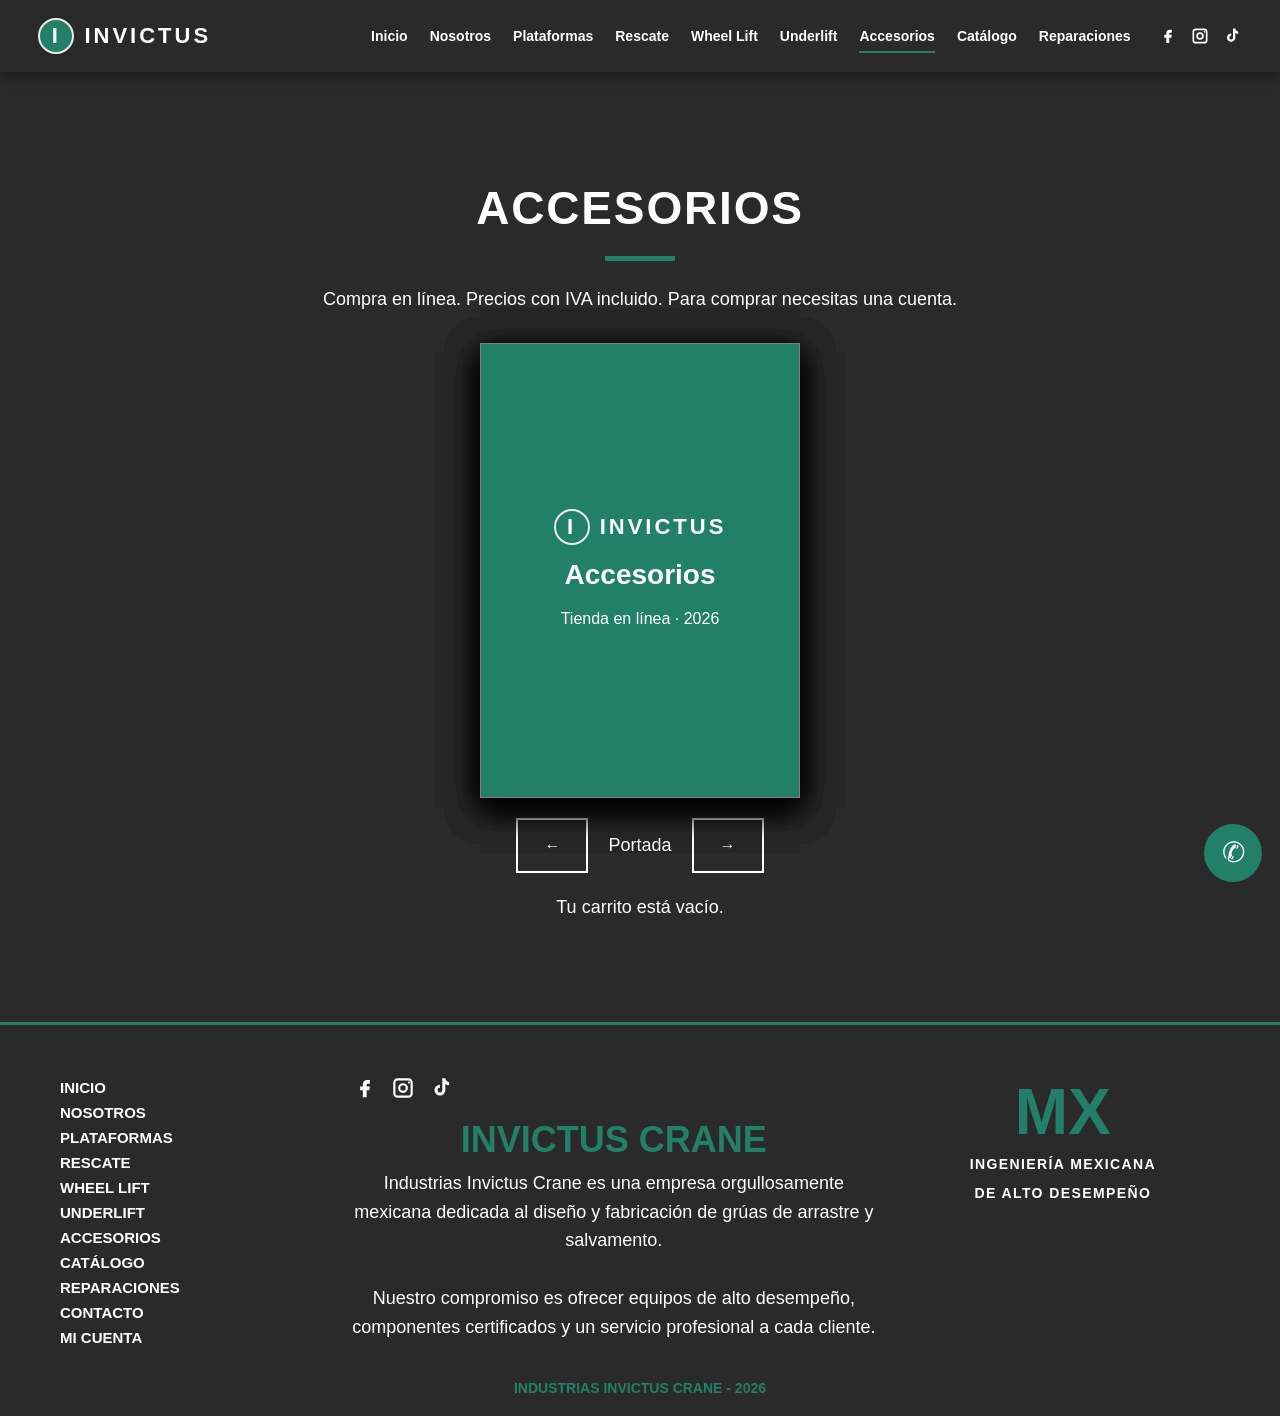
==== accesorios.html @ 2e61e9db "Add files via upload" ====
<!DOCTYPE html><html lang="es"><head><meta charset="utf-8"><meta name="viewport" content="width=device-width,initial-scale=1"><title>Accesorios | Industrias Invictus Crane</title><link rel="stylesheet" href="styles.css"></head><body>
<header><a class="logo" href="index.html"><i>I</i>INVICTUS</a><nav><a href="index.html">Inicio</a><a href="nosotros.html">Nosotros</a><a href="plataformas.html">Plataformas</a><a href="rescate.html">Rescate</a><a href="wheel-lift.html">Wheel Lift</a><a href="underlift.html">Underlift</a><a href="accesorios.html" class="on">Accesorios</a><a href="catalogo.html">Catálogo</a><a href="reparaciones.html">Reparaciones</a></nav><div class="soc"><a href="#" aria-label="Facebook"><svg class="ic" viewBox="0 0 24 24"><path d="M14 8h2.5V4.5H14C11.500 4.500 10 6 10 8.500v2H7.500V14H10v6.500h3.500V14H16l.5-3.500h-3V9c0-.600.400-1 1.500-1z"/></svg></a><a href="#" aria-label="Instagram"><svg class="ic" viewBox="0 0 24 24"><path fill-rule="evenodd" d="M7 3h10a4 4 0 0 1 4 4v10a4 4 0 0 1-4 4H7a4 4 0 0 1-4-4V7a4 4 0 0 1 4-4zm0 2a2 2 0 0 0-2 2v10a2 2 0 0 0 2 2h10a2 2 0 0 0 2-2V7a2 2 0 0 0-2-2zm5 2.500a4.500 4.500 0 1 1 0 9 4.500 4.500 0 0 1 0-9zm0 2a2.500 2.500 0 1 0 0 5 2.500 2.500 0 0 0 0-5zM17.500 6a1 1 0 1 1 0 2 1 1 0 0 1 0-2z"/></svg></a><a href="#" aria-label="TikTok"><svg class="ic" viewBox="0 0 24 24"><path d="M16 3c.300 2 1.600 3.400 3.500 3.600v2.800c-1.300 0-2.500-.4-3.500-1.100V14a5 5 0 1 1-5-5v2.800a2.200 2.200 0 1 0 2.200 2.200V3z"/></svg></a></div><button id="bg" aria-label="Menú">☰</button></header>
<main><section class="sec dk ce"><h2 class="t">Accesorios</h2><p>Compra en línea. Precios con IVA incluido. Para comprar necesitas una cuenta.</p><div class="bk" id="bk"></div><div class="ctl"><button class="btn" id="pv">←</button><span id="ct"></span><button class="btn" id="nx">→</button></div><div id="cart"></div></section></main>
<footer><div class="fg"><ul><li><a href="index.html">Inicio</a></li><li><a href="nosotros.html">Nosotros</a></li><li><a href="plataformas.html">Plataformas</a></li><li><a href="rescate.html">Rescate</a></li><li><a href="wheel-lift.html">Wheel Lift</a></li><li><a href="underlift.html">Underlift</a></li><li><a href="accesorios.html">Accesorios</a></li><li><a href="catalogo.html">Catálogo</a></li><li><a href="reparaciones.html">Reparaciones</a></li><li><a href="contacto.html">Contacto</a></li><li><a href="cuenta.html">Mi cuenta</a></li></ul><div class="fc ce"><div class="soc"><a href="#" aria-label="Facebook"><svg class="ic" viewBox="0 0 24 24"><path d="M14 8h2.5V4.5H14C11.500 4.500 10 6 10 8.500v2H7.500V14H10v6.500h3.500V14H16l.5-3.500h-3V9c0-.600.400-1 1.500-1z"/></svg></a><a href="#" aria-label="Instagram"><svg class="ic" viewBox="0 0 24 24"><path fill-rule="evenodd" d="M7 3h10a4 4 0 0 1 4 4v10a4 4 0 0 1-4 4H7a4 4 0 0 1-4-4V7a4 4 0 0 1 4-4zm0 2a2 2 0 0 0-2 2v10a2 2 0 0 0 2 2h10a2 2 0 0 0 2-2V7a2 2 0 0 0-2-2zm5 2.500a4.500 4.500 0 1 1 0 9 4.500 4.500 0 0 1 0-9zm0 2a2.500 2.500 0 1 0 0 5 2.500 2.500 0 0 0 0-5zM17.500 6a1 1 0 1 1 0 2 1 1 0 0 1 0-2z"/></svg></a><a href="#" aria-label="TikTok"><svg class="ic" viewBox="0 0 24 24"><path d="M16 3c.300 2 1.600 3.400 3.500 3.600v2.800c-1.300 0-2.500-.4-3.500-1.100V14a5 5 0 1 1-5-5v2.800a2.200 2.200 0 1 0 2.200 2.200V3z"/></svg></a></div><h3>INVICTUS CRANE</h3><p>Industrias Invictus Crane es una empresa orgullosamente mexicana dedicada al diseño y fabricación de grúas de arrastre y salvamento.</p><br><p>Nuestro compromiso es ofrecer equipos de alto desempeño, componentes certificados y un servicio profesional a cada cliente.</p></div><div class="fr"><big>MX</big><span>INGENIERÍA MEXICANA<br>DE ALTO DESEMPEÑO</span></div></div><p class="cp">INDUSTRIAS INVICTUS CRANE - 2026</p></footer>
<a class="wa" target="_blank" href="https://wa.me/520000000000" aria-label="WhatsApp">✆</a><script src="app.js"></script><script>book([cover('Accesorios','Tienda en línea · 2026')].concat(ACC.map(pacc),[cover('Industrias Invictus Crane','Ingeniería mexicana de alto desempeño',1)]),$('#bk'));cartUI()</script></body></html>
---- styles.css ----
:root{--g:#218066;--c:#2A2A2A;--m:#857F7F;--l:#EAEAEA;--w:#fff}
*{box-sizing:border-box;margin:0;padding:0}
html{scroll-behavior:smooth}
body{font:18px/1.6 Calibri,Carlito,sans-serif;color:var(--c);background:var(--w);padding-top:72px;overflow-x:hidden}
h1,h2,h3,h4,.btn,nav a,label,.eb{font-family:Arial,Helvetica,sans-serif}
a{color:inherit;text-decoration:none}button{font:inherit;cursor:pointer}[hidden]{display:none!important}
header{position:fixed;inset:0 0 auto 0;height:72px;z-index:60;background:var(--c);color:var(--w);display:flex;align-items:center;gap:16px;padding:0 clamp(14px,3vw,40px);box-shadow:0 2px 14px #0007;transition:height .3s}
header.s{height:58px}
.logo{display:flex;align-items:center;gap:10px;font:900 22px Arial;letter-spacing:3px}
.logo i{width:36px;height:36px;border-radius:50%;background:var(--g);display:grid;place-items:center;font-style:normal;border:2px solid var(--l);transition:transform .7s}
.logo:hover i{transform:rotate(360deg)}
nav{display:flex;margin-left:auto}
nav a{padding:8px 11px;font-size:14px;font-weight:700;position:relative}
nav a:after{content:"";position:absolute;left:11px;right:11px;bottom:2px;height:2px;background:var(--g);transform:scaleX(0);transition:.3s}
nav a:hover:after,nav a.on:after{transform:scaleX(1)}
.soc{display:flex;gap:12px}.soc a{width:20px;height:20px;transition:.3s}.soc a:hover{color:var(--g);transform:translateY(-3px)}
.ic{width:100%;height:100%;fill:currentColor}
#bg{display:none;margin-left:auto;background:none;border:0;color:#fff;width:34px;font-size:30px}
@media(max-width:1180px){#bg{display:block}.soc{margin-left:auto}#bg{margin-left:0}nav{display:none}nav.open{display:flex;flex-direction:column;position:fixed;top:58px;left:0;right:0;background:var(--c);padding:10px 20px 20px;animation:up .4s}}
.btn{display:inline-block;padding:13px 26px;border:2px solid var(--w);color:var(--w);font-weight:700;font-size:16px;background:transparent;transition:.3s}
.btn.g{background:var(--g);border-color:var(--g)}.btn.d{border-color:var(--c);color:var(--c)}.btn.d.on{background:var(--c);color:#fff}
.btn:hover{transform:translateY(-3px);box-shadow:0 8px 20px #0005;filter:brightness(1.12)}
.hero{position:relative;height:calc(100vh - 72px);min-height:540px;background:var(--c);overflow:hidden;color:#fff}
.sl{position:absolute;inset:0;opacity:0;transition:opacity 1s;display:flex;flex-direction:column;justify-content:center;align-items:flex-start;gap:16px;padding:0 clamp(20px,9vw,150px);background:linear-gradient(100deg,#2A2A2A 30%,#2A2A2Aaa),radial-gradient(circle at 80% 60%,var(--g),var(--c))}
.sl.on{opacity:1;z-index:1}
.tr{position:absolute;right:-3%;bottom:8%;width:min(72vw,880px);opacity:.85;transform:translateX(120%)}
.sl.on .tr{transform:none;transition:transform 1.8s cubic-bezier(.2,.8,.2,1)}.tr svg{animation:bob 3s ease-in-out infinite}
.sl>:not(.tr){position:relative;z-index:2;opacity:0}.sl.on>:not(.tr){animation:up .8s both}
.sl.on>:nth-child(3){animation-delay:.2s}.sl.on>:nth-child(4){animation-delay:.35s}.sl.on>:nth-child(5){animation-delay:.5s}.sl.on>:nth-child(6){animation-delay:.65s}
.eb{letter-spacing:.25em;font-size:14px;font-weight:700;text-transform:uppercase}
.sl h1{font-size:clamp(34px,5.6vw,72px);line-height:1.08;max-width:12em}.sl p{font-size:clamp(18px,2vw,24px)}.bt{display:flex;gap:14px;flex-wrap:wrap}
.tg{border-left:3px solid var(--g);padding-left:20px;font-family:Arial}.tg b{display:block;letter-spacing:.12em;text-transform:uppercase;font-size:15px}
.ar{position:absolute;top:50%;z-index:5;width:56px;height:56px;border-radius:50%;border:0;background:#2A2A2Acc;color:#fff;font-size:26px;transition:.3s}.ar:hover{background:var(--g)}#a1{left:16px}#a2{right:16px}
.dts{position:absolute;bottom:26px;left:50%;transform:translateX(-50%);z-index:5;display:flex;gap:10px}.dts button{width:44px;height:5px;border:0;background:var(--m)}.dts .on{background:var(--g)}
.sec{padding:clamp(50px,8vw,100px) clamp(18px,5vw,60px)}.wrap{max-width:1200px;margin:auto}
h2.t{font-size:clamp(28px,4vw,46px);text-transform:uppercase;letter-spacing:.04em;margin-bottom:24px}
h2.t:after{content:"";display:block;width:70px;height:5px;background:var(--g);margin-top:10px}
.dk{background:var(--c);color:#fff}.lt{background:var(--l)}.ce{text-align:center}.ce h2:after{margin:10px auto 0}
.rv{opacity:0;transform:translateY(40px);transition:opacity .8s,transform .8s}.rv.in{opacity:1;transform:none}
.two{display:grid;grid-template-columns:1fr 1fr;gap:30px}.pill{border:4px solid #fff;border-radius:60px;padding:40px;text-align:center;transition:.4s}.pill:hover{border-color:var(--g);transform:scale(1.03)}.pill h2{color:var(--g);margin-bottom:10px}
.rd{height:130px;overflow:hidden;background:var(--l);border-bottom:6px solid var(--c);position:relative}.rd svg{position:absolute;bottom:0;width:260px;animation:drive 14s linear infinite}
.tl{position:relative;max-width:900px;margin:40px auto}.tl:before{content:"";position:absolute;left:50%;top:0;bottom:0;width:4px;background:var(--g);transform:translateX(-50%)}
.ev{position:relative;width:50%;padding:0 40px 40px 0;text-align:right}.ev:nth-child(even){margin-left:50%;padding:0 0 40px 40px;text-align:left}
.ev:before{content:"";position:absolute;right:-10px;top:6px;width:20px;height:20px;border-radius:50%;background:var(--g);border:4px solid var(--l)}.ev:nth-child(even):before{left:-10px;right:auto}
.ev b{font:900 32px Arial;color:var(--g)}
@media(max-width:760px){.two,.stg,.fg,.r2{grid-template-columns:1fr!important}.tl:before{left:10px}.ev,.ev:nth-child(even){width:100%;margin:0;padding:0 0 30px 40px;text-align:left}.ev:before,.ev:nth-child(even):before{left:0;right:auto}.pill{border-radius:40px;padding:28px}}
.pv{background:var(--g);padding:36px clamp(14px,4vw,60px) 30px;min-height:calc(100vh - 72px - 125px)}
.pv h1{text-align:center;font-size:clamp(30px,5vw,56px);text-transform:uppercase;letter-spacing:.08em;color:var(--w)}
.stg{display:grid;grid-template-columns:1.4fr 1fr;gap:30px;align-items:center;max-width:1300px;margin:24px auto}
.im{filter:drop-shadow(0 25px 18px #0006)}.stg .k{fill:var(--c)}.stg .ks{stroke:var(--c)}.th .k{fill:var(--g)}
.card{background:var(--c);color:#fff;border-radius:36px;padding:34px}.card h2{font-size:clamp(28px,3.5vw,44px)}
.sp{margin-top:18px}.sp b{font:700 16px Arial;display:block}.bar{height:8px;background:var(--m);border-radius:5px;margin-top:6px;overflow:hidden}.bar i{display:block;height:100%;width:0;background:var(--g);transition:width 1.3s}
.fx .im{animation:inn .7s both}.fx .card{animation:up .7s both}
.th{display:flex;gap:12px;overflow-x:auto;background:var(--c);padding:16px clamp(14px,4vw,60px)}.th button{flex:0 0 150px;border:0;border-radius:14px;background:var(--m);color:#fff;padding:8px;font:700 13px Arial;transition:.3s}.th button.on{background:var(--l);color:var(--c);transform:translateY(-6px)}.th svg{display:block;width:100%}
.bk{--w:min(320px,43vw);--h:calc(var(--w)*1.42);perspective:2400px;display:flex;justify-content:center;margin:30px 0 10px}
.in{position:relative;width:var(--w);height:var(--h);transform-style:preserve-3d;transition:transform .9s}
.lf{position:absolute;inset:0;transform-origin:left;transform-style:preserve-3d;transition:transform .9s cubic-bezier(.5,0,.2,1);cursor:pointer}.lf.f{transform:rotateY(-180deg)}
.pg{position:absolute;inset:0;backface-visibility:hidden;background:var(--l);color:var(--c);padding:12px;overflow:hidden;box-shadow:0 10px 30px #0008;border:1px solid var(--m)}.pg.b{transform:rotateY(180deg)}
.cvr{position:absolute;inset:0;background:var(--g);color:#fff;display:flex;flex-direction:column;justify-content:center;align-items:center;text-align:center;padding:14px;gap:8px}.cvr.b2{background:var(--c)}.cvr h2{font-size:clamp(16px,2.4vw,28px)}.cvr p{font-size:clamp(11px,1.4vw,16px)}
.it{display:flex;flex-direction:column;height:100%;gap:4px;text-align:center}.it h3{font-size:clamp(14px,1.9vw,22px)}.it small{color:var(--g);font:700 clamp(9px,1.1vw,12px) Arial;text-transform:uppercase;letter-spacing:.1em}.it p{font-size:clamp(10px,1.25vw,15px);line-height:1.3}.it .btn{margin-top:auto;padding:8px 10px;font-size:clamp(10px,1.2vw,14px);color:#fff}.it svg{width:100%;padding:6px;transition:transform .5s}.lf:hover .it svg{transform:scale(1.08)}.it .pr{font:900 clamp(13px,1.7vw,20px) Arial;color:var(--g)}
.ctl{display:flex;justify-content:center;align-items:center;gap:20px;margin:20px 0}#cart{text-align:center;margin-top:10px}
.gr{display:grid;grid-template-columns:repeat(auto-fit,minmax(260px,1fr));gap:24px}.cd{background:var(--w);padding:30px;border-bottom:5px solid var(--g);transition:.4s}.cd:hover{transform:translateY(-8px);box-shadow:0 14px 30px #0003}.cd h3{color:var(--g);margin-bottom:8px}
.fm{max-width:640px;margin:auto;display:grid;gap:14px}.fm label{font-weight:700;font-size:14px;display:grid;gap:4px}.fm input,.fm textarea{width:100%;padding:13px;border:2px solid var(--m);font:inherit;background:var(--w);transition:.3s}.fm input:focus,.fm textarea:focus{outline:0;border-color:var(--g);box-shadow:0 0 0 4px #21806633}.r2{display:grid;grid-template-columns:1fr 1fr;gap:14px}.tb{display:flex;gap:10px;justify-content:center;margin-bottom:24px}
footer{background:var(--c);color:#fff;border-top:3px solid var(--g);padding:50px clamp(18px,5vw,60px) 20px}.fg{display:grid;grid-template-columns:1fr 2fr 1.2fr;gap:30px;max-width:1300px;margin:auto}
.fg ul{list-style:none}.fg li a{display:block;padding:4px 0;font:700 15px Arial;text-transform:uppercase;transition:.3s}.fg li a:hover{color:var(--g);transform:translateX(6px)}
.fc .soc{margin-bottom:10px}.fc .soc a{width:26px;height:26px}.fc h3{font-size:36px;color:var(--g)}.fr{text-align:center}.fr big{display:block;font:900 64px Arial;color:var(--g)}.fr span{font:700 14px Arial;letter-spacing:.1em}
.cp{text-align:center;margin-top:30px;color:var(--g);font:700 14px Arial}
.wa{position:fixed;right:18px;bottom:18px;z-index:70;width:58px;height:58px;border-radius:50%;background:var(--g);color:#fff;display:grid;place-items:center;font-size:28px;animation:pl 2.4s infinite}
.ts{position:fixed;left:50%;bottom:90px;transform:translateX(-50%);background:var(--c);color:#fff;padding:14px 24px;border-left:5px solid var(--g);z-index:80;animation:up .4s}
@keyframes up{from{opacity:0;transform:translateY(30px)}to{opacity:1;transform:none}}@keyframes inn{from{opacity:0;transform:translateX(-80px)}to{opacity:1;transform:none}}
@keyframes bob{50%{transform:translateY(-8px)}}@keyframes sp{to{transform:rotate(360deg)}}@keyframes drive{from{left:-300px}to{left:100%}}@keyframes pl{0%{box-shadow:0 0 0 0 #218066aa}70%,100%{box-shadow:0 0 0 22px #2180660}}
.wh{animation:sp 2.5s linear infinite;transform-box:fill-box;transform-origin:center}.k{fill:var(--g)}.ks{stroke:var(--g)}
@media(prefers-reduced-motion:reduce){*{animation:none!important;transition:none!important}.rv{opacity:1;transform:none}}
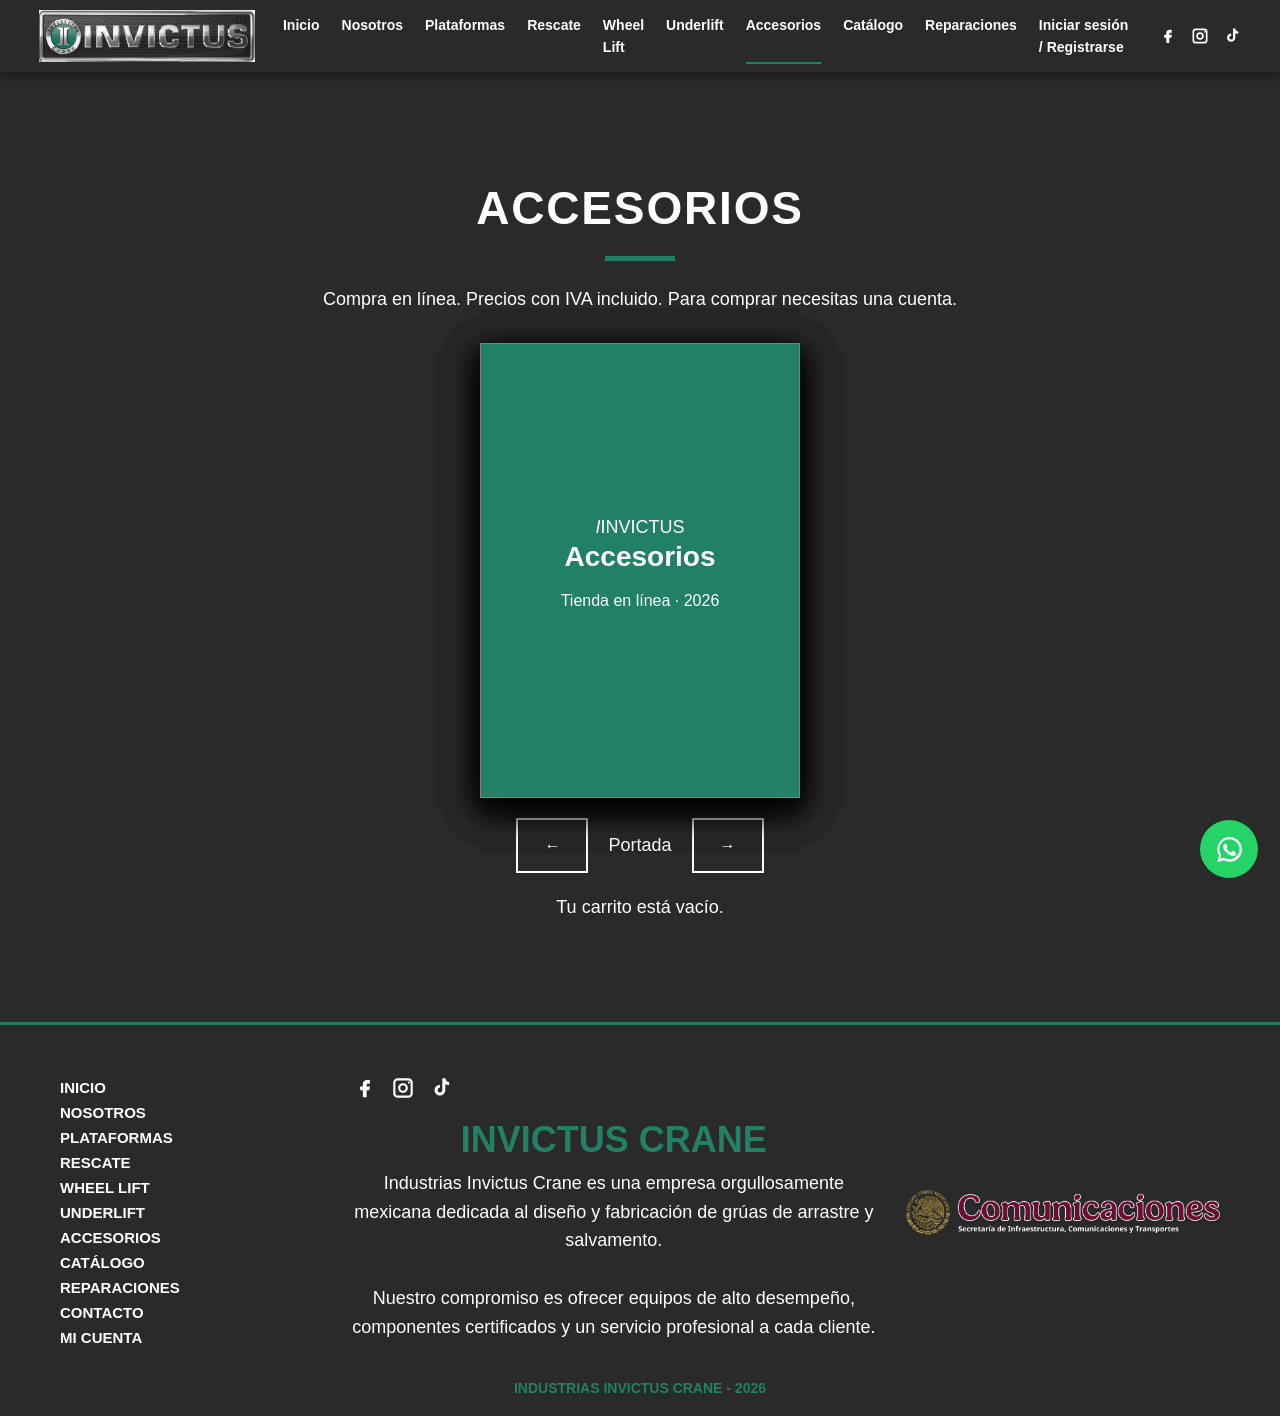
==== commit e9592f8b: "Add files via upload" ====
--- a/accesorios.html
+++ b/accesorios.html
@@ -1,5 +1,87 @@
-<!DOCTYPE html><html lang="es"><head><meta charset="utf-8"><meta name="viewport" content="width=device-width,initial-scale=1"><title>Accesorios | Industrias Invictus Crane</title><link rel="stylesheet" href="styles.css"></head><body>
-<header><a class="logo" href="index.html"><i>I</i>INVICTUS</a><nav><a href="index.html">Inicio</a><a href="nosotros.html">Nosotros</a><a href="plataformas.html">Plataformas</a><a href="rescate.html">Rescate</a><a href="wheel-lift.html">Wheel Lift</a><a href="underlift.html">Underlift</a><a href="accesorios.html" class="on">Accesorios</a><a href="catalogo.html">Catálogo</a><a href="reparaciones.html">Reparaciones</a></nav><div class="soc"><a href="#" aria-label="Facebook"><svg class="ic" viewBox="0 0 24 24"><path d="M14 8h2.5V4.5H14C11.500 4.500 10 6 10 8.500v2H7.500V14H10v6.500h3.500V14H16l.5-3.500h-3V9c0-.600.400-1 1.500-1z"/></svg></a><a href="#" aria-label="Instagram"><svg class="ic" viewBox="0 0 24 24"><path fill-rule="evenodd" d="M7 3h10a4 4 0 0 1 4 4v10a4 4 0 0 1-4 4H7a4 4 0 0 1-4-4V7a4 4 0 0 1 4-4zm0 2a2 2 0 0 0-2 2v10a2 2 0 0 0 2 2h10a2 2 0 0 0 2-2V7a2 2 0 0 0-2-2zm5 2.500a4.500 4.500 0 1 1 0 9 4.500 4.500 0 0 1 0-9zm0 2a2.500 2.500 0 1 0 0 5 2.500 2.500 0 0 0 0-5zM17.500 6a1 1 0 1 1 0 2 1 1 0 0 1 0-2z"/></svg></a><a href="#" aria-label="TikTok"><svg class="ic" viewBox="0 0 24 24"><path d="M16 3c.300 2 1.600 3.400 3.500 3.600v2.800c-1.300 0-2.500-.4-3.500-1.100V14a5 5 0 1 1-5-5v2.800a2.200 2.200 0 1 0 2.200 2.200V3z"/></svg></a></div><button id="bg" aria-label="Menú">☰</button></header>
-<main><section class="sec dk ce"><h2 class="t">Accesorios</h2><p>Compra en línea. Precios con IVA incluido. Para comprar necesitas una cuenta.</p><div class="bk" id="bk"></div><div class="ctl"><button class="btn" id="pv">←</button><span id="ct"></span><button class="btn" id="nx">→</button></div><div id="cart"></div></section></main>
-<footer><div class="fg"><ul><li><a href="index.html">Inicio</a></li><li><a href="nosotros.html">Nosotros</a></li><li><a href="plataformas.html">Plataformas</a></li><li><a href="rescate.html">Rescate</a></li><li><a href="wheel-lift.html">Wheel Lift</a></li><li><a href="underlift.html">Underlift</a></li><li><a href="accesorios.html">Accesorios</a></li><li><a href="catalogo.html">Catálogo</a></li><li><a href="reparaciones.html">Reparaciones</a></li><li><a href="contacto.html">Contacto</a></li><li><a href="cuenta.html">Mi cuenta</a></li></ul><div class="fc ce"><div class="soc"><a href="#" aria-label="Facebook"><svg class="ic" viewBox="0 0 24 24"><path d="M14 8h2.5V4.5H14C11.500 4.500 10 6 10 8.500v2H7.500V14H10v6.500h3.500V14H16l.5-3.500h-3V9c0-.600.400-1 1.500-1z"/></svg></a><a href="#" aria-label="Instagram"><svg class="ic" viewBox="0 0 24 24"><path fill-rule="evenodd" d="M7 3h10a4 4 0 0 1 4 4v10a4 4 0 0 1-4 4H7a4 4 0 0 1-4-4V7a4 4 0 0 1 4-4zm0 2a2 2 0 0 0-2 2v10a2 2 0 0 0 2 2h10a2 2 0 0 0 2-2V7a2 2 0 0 0-2-2zm5 2.500a4.500 4.500 0 1 1 0 9 4.500 4.500 0 0 1 0-9zm0 2a2.500 2.500 0 1 0 0 5 2.500 2.500 0 0 0 0-5zM17.500 6a1 1 0 1 1 0 2 1 1 0 0 1 0-2z"/></svg></a><a href="#" aria-label="TikTok"><svg class="ic" viewBox="0 0 24 24"><path d="M16 3c.300 2 1.600 3.400 3.500 3.600v2.800c-1.300 0-2.500-.4-3.500-1.100V14a5 5 0 1 1-5-5v2.800a2.200 2.200 0 1 0 2.200 2.200V3z"/></svg></a></div><h3>INVICTUS CRANE</h3><p>Industrias Invictus Crane es una empresa orgullosamente mexicana dedicada al diseño y fabricación de grúas de arrastre y salvamento.</p><br><p>Nuestro compromiso es ofrecer equipos de alto desempeño, componentes certificados y un servicio profesional a cada cliente.</p></div><div class="fr"><big>MX</big><span>INGENIERÍA MEXICANA<br>DE ALTO DESEMPEÑO</span></div></div><p class="cp">INDUSTRIAS INVICTUS CRANE - 2026</p></footer>
-<a class="wa" target="_blank" href="https://wa.me/520000000000" aria-label="WhatsApp">✆</a><script src="app.js"></script><script>book([cover('Accesorios','Tienda en línea · 2026')].concat(ACC.map(pacc),[cover('Industrias Invictus Crane','Ingeniería mexicana de alto desempeño',1)]),$('#bk'));cartUI()</script></body></html>+<!DOCTYPE html>
+<html lang="es">
+
+<head>
+    <meta charset="utf-8">
+    <meta name="viewport" content="width=device-width,initial-scale=1">
+    <title>Accesorios | Industrias Invictus Crane</title>
+    <link rel="stylesheet" href="styles.css">
+</head>
+
+<body>
+    <header><a class="logo" href="index.html" aria-label="Industrias Invictus Crane - Inicio"><img
+                src="logo-invictus.png" alt="Industrias Invictus Crane"></a>
+        <nav><a href="index.html">Inicio</a><a href="nosotros.html">Nosotros</a><a
+                href="plataformas.html">Plataformas</a><a href="rescate.html">Rescate</a><a href="wheel-lift.html">Wheel
+                Lift</a><a href="underlift.html">Underlift</a><a href="accesorios.html" class="on">Accesorios</a><a
+                href="catalogo.html">Catálogo</a><a href="reparaciones.html">Reparaciones</a><a
+                href="cuenta.html">Iniciar sesión / Registrarse</a></nav>
+        <div class="soc"><a href="#" aria-label="Facebook"><svg class="ic" viewBox="0 0 24 24">
+                    <path
+                        d="M14 8h2.5V4.5H14C11.500 4.500 10 6 10 8.500v2H7.500V14H10v6.500h3.500V14H16l.5-3.500h-3V9c0-.600.400-1 1.500-1z" />
+                </svg></a><a href="#" aria-label="Instagram"><svg class="ic" viewBox="0 0 24 24">
+                    <path fill-rule="evenodd"
+                        d="M7 3h10a4 4 0 0 1 4 4v10a4 4 0 0 1-4 4H7a4 4 0 0 1-4-4V7a4 4 0 0 1 4-4zm0 2a2 2 0 0 0-2 2v10a2 2 0 0 0 2 2h10a2 2 0 0 0 2-2V7a2 2 0 0 0-2-2zm5 2.500a4.500 4.500 0 1 1 0 9 4.500 4.500 0 0 1 0-9zm0 2a2.500 2.500 0 1 0 0 5 2.500 2.500 0 0 0 0-5zM17.500 6a1 1 0 1 1 0 2 1 1 0 0 1 0-2z" />
+                </svg></a><a href="#" aria-label="TikTok"><svg class="ic" viewBox="0 0 24 24">
+                    <path
+                        d="M16 3c.300 2 1.600 3.400 3.500 3.600v2.800c-1.300 0-2.500-.4-3.500-1.100V14a5 5 0 1 1-5-5v2.800a2.200 2.200 0 1 0 2.200 2.200V3z" />
+                </svg></a></div><button id="bg" aria-label="Menú">☰</button>
+    </header>
+    <main>
+        <section class="sec dk ce">
+            <h2 class="t">Accesorios</h2>
+            <p>Compra en línea. Precios con IVA incluido. Para comprar necesitas una cuenta.</p>
+            <div class="bk" id="bk"></div>
+            <div class="ctl"><button class="btn" id="pv">←</button><span id="ct"></span><button class="btn"
+                    id="nx">→</button></div>
+            <div id="cart"></div>
+        </section>
+    </main>
+    <footer>
+        <div class="fg">
+            <ul>
+                <li><a href="index.html">Inicio</a></li>
+                <li><a href="nosotros.html">Nosotros</a></li>
+                <li><a href="plataformas.html">Plataformas</a></li>
+                <li><a href="rescate.html">Rescate</a></li>
+                <li><a href="wheel-lift.html">Wheel Lift</a></li>
+                <li><a href="underlift.html">Underlift</a></li>
+                <li><a href="accesorios.html">Accesorios</a></li>
+                <li><a href="catalogo.html">Catálogo</a></li>
+                <li><a href="reparaciones.html">Reparaciones</a></li>
+                <li><a href="contacto.html">Contacto</a></li>
+                <li><a href="cuenta.html">Mi cuenta</a></li>
+            </ul>
+            <div class="fc ce">
+                <div class="soc"><a href="#" aria-label="Facebook"><svg class="ic" viewBox="0 0 24 24">
+                            <path
+                                d="M14 8h2.5V4.5H14C11.500 4.500 10 6 10 8.500v2H7.500V14H10v6.500h3.500V14H16l.5-3.500h-3V9c0-.600.400-1 1.500-1z" />
+                        </svg></a><a href="#" aria-label="Instagram"><svg class="ic" viewBox="0 0 24 24">
+                            <path fill-rule="evenodd"
+                                d="M7 3h10a4 4 0 0 1 4 4v10a4 4 0 0 1-4 4H7a4 4 0 0 1-4-4V7a4 4 0 0 1 4-4zm0 2a2 2 0 0 0-2 2v10a2 2 0 0 0 2 2h10a2 2 0 0 0 2-2V7a2 2 0 0 0-2-2zm5 2.500a4.500 4.500 0 1 1 0 9 4.500 4.500 0 0 1 0-9zm0 2a2.500 2.500 0 1 0 0 5 2.500 2.500 0 0 0 0-5zM17.500 6a1 1 0 1 1 0 2 1 1 0 0 1 0-2z" />
+                        </svg></a><a href="#" aria-label="TikTok"><svg class="ic" viewBox="0 0 24 24">
+                            <path
+                                d="M16 3c.300 2 1.600 3.400 3.500 3.600v2.800c-1.300 0-2.500-.4-3.500-1.100V14a5 5 0 1 1-5-5v2.800a2.200 2.200 0 1 0 2.200 2.200V3z" />
+                        </svg></a></div>
+                <h3>INVICTUS CRANE</h3>
+                <p>Industrias Invictus Crane es una empresa orgullosamente mexicana dedicada al diseño y fabricación de
+                    grúas de arrastre y salvamento.</p><br>
+                <p>Nuestro compromiso es ofrecer equipos de alto desempeño, componentes certificados y un servicio
+                    profesional a cada cliente.</p>
+            </div>
+            <div class="fr"><img src="logo-comunicaciones.png"
+                    alt="Comunicaciones - Secretaría de Infraestructura, Comunicaciones y Transportes" loading="lazy">
+            </div>
+        </div>
+        <p class="cp">INDUSTRIAS INVICTUS CRANE - 2026</p>
+    </footer>
+    <a class="wa" target="_blank" href="https://wa.me/520000000000" aria-label="WhatsApp"><svg viewBox="0 0 32 32"
+            aria-hidden="true">
+            <path
+                d="M16 3.2A12.6 12.6 0 0 0 5.2 22.3L3.5 28.8l6.7-1.7A12.7 12.7 0 1 0 16 3.2zm0 22.9c-1.9 0-3.7-.5-5.3-1.5l-.4-.2-3.9 1 1-3.8-.3-.4A10.4 10.4 0 1 1 16 26.1zm5.7-7.8c-.3-.2-1.8-.9-2.1-1s-.5-.2-.7.2-.8 1-1 1.2-.4.2-.7.1a8.4 8.4 0 0 1-2.5-1.5 9.3 9.3 0 0 1-1.7-2.1c-.2-.3 0-.5.1-.7l.5-.5.3-.6c.1-.2 0-.4 0-.6l-1-2.3c-.2-.6-.5-.5-.7-.5h-.6c-.2 0-.6.1-.9.4s-1.2 1.2-1.2 2.9 1.2 3.3 1.4 3.5 2.4 3.7 5.8 5.1c.8.3 1.4.5 1.9.6.8.2 1.5.2 2 .1.6-.1 1.8-.7 2-1.4s.3-1.3.2-1.4-.3-.3-.6-.5z" />
+        </svg></a>
+    <script src="app.js"></script>
+    <script>book([cover('Accesorios', 'Tienda en línea · 2026')].concat(ACC.map(pacc), [cover('Industrias Invictus Crane', 'Ingeniería mexicana de alto desempeño', 1)]), $('#bk')); cartUI()</script>
+</body>
+
+</html>
--- a/styles.css
+++ b/styles.css
@@ -1,74 +1,1187 @@
-
-:root{--g:#218066;--c:#2A2A2A;--m:#857F7F;--l:#EAEAEA;--w:#fff}
-*{box-sizing:border-box;margin:0;padding:0}
-html{scroll-behavior:smooth}
-body{font:18px/1.6 Calibri,Carlito,sans-serif;color:var(--c);background:var(--w);padding-top:72px;overflow-x:hidden}
-h1,h2,h3,h4,.btn,nav a,label,.eb{font-family:Arial,Helvetica,sans-serif}
-a{color:inherit;text-decoration:none}button{font:inherit;cursor:pointer}[hidden]{display:none!important}
-header{position:fixed;inset:0 0 auto 0;height:72px;z-index:60;background:var(--c);color:var(--w);display:flex;align-items:center;gap:16px;padding:0 clamp(14px,3vw,40px);box-shadow:0 2px 14px #0007;transition:height .3s}
-header.s{height:58px}
-.logo{display:flex;align-items:center;gap:10px;font:900 22px Arial;letter-spacing:3px}
-.logo i{width:36px;height:36px;border-radius:50%;background:var(--g);display:grid;place-items:center;font-style:normal;border:2px solid var(--l);transition:transform .7s}
-.logo:hover i{transform:rotate(360deg)}
-nav{display:flex;margin-left:auto}
-nav a{padding:8px 11px;font-size:14px;font-weight:700;position:relative}
-nav a:after{content:"";position:absolute;left:11px;right:11px;bottom:2px;height:2px;background:var(--g);transform:scaleX(0);transition:.3s}
-nav a:hover:after,nav a.on:after{transform:scaleX(1)}
-.soc{display:flex;gap:12px}.soc a{width:20px;height:20px;transition:.3s}.soc a:hover{color:var(--g);transform:translateY(-3px)}
-.ic{width:100%;height:100%;fill:currentColor}
-#bg{display:none;margin-left:auto;background:none;border:0;color:#fff;width:34px;font-size:30px}
-@media(max-width:1180px){#bg{display:block}.soc{margin-left:auto}#bg{margin-left:0}nav{display:none}nav.open{display:flex;flex-direction:column;position:fixed;top:58px;left:0;right:0;background:var(--c);padding:10px 20px 20px;animation:up .4s}}
-.btn{display:inline-block;padding:13px 26px;border:2px solid var(--w);color:var(--w);font-weight:700;font-size:16px;background:transparent;transition:.3s}
-.btn.g{background:var(--g);border-color:var(--g)}.btn.d{border-color:var(--c);color:var(--c)}.btn.d.on{background:var(--c);color:#fff}
-.btn:hover{transform:translateY(-3px);box-shadow:0 8px 20px #0005;filter:brightness(1.12)}
-.hero{position:relative;height:calc(100vh - 72px);min-height:540px;background:var(--c);overflow:hidden;color:#fff}
-.sl{position:absolute;inset:0;opacity:0;transition:opacity 1s;display:flex;flex-direction:column;justify-content:center;align-items:flex-start;gap:16px;padding:0 clamp(20px,9vw,150px);background:linear-gradient(100deg,#2A2A2A 30%,#2A2A2Aaa),radial-gradient(circle at 80% 60%,var(--g),var(--c))}
-.sl.on{opacity:1;z-index:1}
-.tr{position:absolute;right:-3%;bottom:8%;width:min(72vw,880px);opacity:.85;transform:translateX(120%)}
-.sl.on .tr{transform:none;transition:transform 1.8s cubic-bezier(.2,.8,.2,1)}.tr svg{animation:bob 3s ease-in-out infinite}
-.sl>:not(.tr){position:relative;z-index:2;opacity:0}.sl.on>:not(.tr){animation:up .8s both}
-.sl.on>:nth-child(3){animation-delay:.2s}.sl.on>:nth-child(4){animation-delay:.35s}.sl.on>:nth-child(5){animation-delay:.5s}.sl.on>:nth-child(6){animation-delay:.65s}
-.eb{letter-spacing:.25em;font-size:14px;font-weight:700;text-transform:uppercase}
-.sl h1{font-size:clamp(34px,5.6vw,72px);line-height:1.08;max-width:12em}.sl p{font-size:clamp(18px,2vw,24px)}.bt{display:flex;gap:14px;flex-wrap:wrap}
-.tg{border-left:3px solid var(--g);padding-left:20px;font-family:Arial}.tg b{display:block;letter-spacing:.12em;text-transform:uppercase;font-size:15px}
-.ar{position:absolute;top:50%;z-index:5;width:56px;height:56px;border-radius:50%;border:0;background:#2A2A2Acc;color:#fff;font-size:26px;transition:.3s}.ar:hover{background:var(--g)}#a1{left:16px}#a2{right:16px}
-.dts{position:absolute;bottom:26px;left:50%;transform:translateX(-50%);z-index:5;display:flex;gap:10px}.dts button{width:44px;height:5px;border:0;background:var(--m)}.dts .on{background:var(--g)}
-.sec{padding:clamp(50px,8vw,100px) clamp(18px,5vw,60px)}.wrap{max-width:1200px;margin:auto}
-h2.t{font-size:clamp(28px,4vw,46px);text-transform:uppercase;letter-spacing:.04em;margin-bottom:24px}
-h2.t:after{content:"";display:block;width:70px;height:5px;background:var(--g);margin-top:10px}
-.dk{background:var(--c);color:#fff}.lt{background:var(--l)}.ce{text-align:center}.ce h2:after{margin:10px auto 0}
-.rv{opacity:0;transform:translateY(40px);transition:opacity .8s,transform .8s}.rv.in{opacity:1;transform:none}
-.two{display:grid;grid-template-columns:1fr 1fr;gap:30px}.pill{border:4px solid #fff;border-radius:60px;padding:40px;text-align:center;transition:.4s}.pill:hover{border-color:var(--g);transform:scale(1.03)}.pill h2{color:var(--g);margin-bottom:10px}
-.rd{height:130px;overflow:hidden;background:var(--l);border-bottom:6px solid var(--c);position:relative}.rd svg{position:absolute;bottom:0;width:260px;animation:drive 14s linear infinite}
-.tl{position:relative;max-width:900px;margin:40px auto}.tl:before{content:"";position:absolute;left:50%;top:0;bottom:0;width:4px;background:var(--g);transform:translateX(-50%)}
-.ev{position:relative;width:50%;padding:0 40px 40px 0;text-align:right}.ev:nth-child(even){margin-left:50%;padding:0 0 40px 40px;text-align:left}
-.ev:before{content:"";position:absolute;right:-10px;top:6px;width:20px;height:20px;border-radius:50%;background:var(--g);border:4px solid var(--l)}.ev:nth-child(even):before{left:-10px;right:auto}
-.ev b{font:900 32px Arial;color:var(--g)}
-@media(max-width:760px){.two,.stg,.fg,.r2{grid-template-columns:1fr!important}.tl:before{left:10px}.ev,.ev:nth-child(even){width:100%;margin:0;padding:0 0 30px 40px;text-align:left}.ev:before,.ev:nth-child(even):before{left:0;right:auto}.pill{border-radius:40px;padding:28px}}
-.pv{background:var(--g);padding:36px clamp(14px,4vw,60px) 30px;min-height:calc(100vh - 72px - 125px)}
-.pv h1{text-align:center;font-size:clamp(30px,5vw,56px);text-transform:uppercase;letter-spacing:.08em;color:var(--w)}
-.stg{display:grid;grid-template-columns:1.4fr 1fr;gap:30px;align-items:center;max-width:1300px;margin:24px auto}
-.im{filter:drop-shadow(0 25px 18px #0006)}.stg .k{fill:var(--c)}.stg .ks{stroke:var(--c)}.th .k{fill:var(--g)}
-.card{background:var(--c);color:#fff;border-radius:36px;padding:34px}.card h2{font-size:clamp(28px,3.5vw,44px)}
-.sp{margin-top:18px}.sp b{font:700 16px Arial;display:block}.bar{height:8px;background:var(--m);border-radius:5px;margin-top:6px;overflow:hidden}.bar i{display:block;height:100%;width:0;background:var(--g);transition:width 1.3s}
-.fx .im{animation:inn .7s both}.fx .card{animation:up .7s both}
-.th{display:flex;gap:12px;overflow-x:auto;background:var(--c);padding:16px clamp(14px,4vw,60px)}.th button{flex:0 0 150px;border:0;border-radius:14px;background:var(--m);color:#fff;padding:8px;font:700 13px Arial;transition:.3s}.th button.on{background:var(--l);color:var(--c);transform:translateY(-6px)}.th svg{display:block;width:100%}
-.bk{--w:min(320px,43vw);--h:calc(var(--w)*1.42);perspective:2400px;display:flex;justify-content:center;margin:30px 0 10px}
-.in{position:relative;width:var(--w);height:var(--h);transform-style:preserve-3d;transition:transform .9s}
-.lf{position:absolute;inset:0;transform-origin:left;transform-style:preserve-3d;transition:transform .9s cubic-bezier(.5,0,.2,1);cursor:pointer}.lf.f{transform:rotateY(-180deg)}
-.pg{position:absolute;inset:0;backface-visibility:hidden;background:var(--l);color:var(--c);padding:12px;overflow:hidden;box-shadow:0 10px 30px #0008;border:1px solid var(--m)}.pg.b{transform:rotateY(180deg)}
-.cvr{position:absolute;inset:0;background:var(--g);color:#fff;display:flex;flex-direction:column;justify-content:center;align-items:center;text-align:center;padding:14px;gap:8px}.cvr.b2{background:var(--c)}.cvr h2{font-size:clamp(16px,2.4vw,28px)}.cvr p{font-size:clamp(11px,1.4vw,16px)}
-.it{display:flex;flex-direction:column;height:100%;gap:4px;text-align:center}.it h3{font-size:clamp(14px,1.9vw,22px)}.it small{color:var(--g);font:700 clamp(9px,1.1vw,12px) Arial;text-transform:uppercase;letter-spacing:.1em}.it p{font-size:clamp(10px,1.25vw,15px);line-height:1.3}.it .btn{margin-top:auto;padding:8px 10px;font-size:clamp(10px,1.2vw,14px);color:#fff}.it svg{width:100%;padding:6px;transition:transform .5s}.lf:hover .it svg{transform:scale(1.08)}.it .pr{font:900 clamp(13px,1.7vw,20px) Arial;color:var(--g)}
-.ctl{display:flex;justify-content:center;align-items:center;gap:20px;margin:20px 0}#cart{text-align:center;margin-top:10px}
-.gr{display:grid;grid-template-columns:repeat(auto-fit,minmax(260px,1fr));gap:24px}.cd{background:var(--w);padding:30px;border-bottom:5px solid var(--g);transition:.4s}.cd:hover{transform:translateY(-8px);box-shadow:0 14px 30px #0003}.cd h3{color:var(--g);margin-bottom:8px}
-.fm{max-width:640px;margin:auto;display:grid;gap:14px}.fm label{font-weight:700;font-size:14px;display:grid;gap:4px}.fm input,.fm textarea{width:100%;padding:13px;border:2px solid var(--m);font:inherit;background:var(--w);transition:.3s}.fm input:focus,.fm textarea:focus{outline:0;border-color:var(--g);box-shadow:0 0 0 4px #21806633}.r2{display:grid;grid-template-columns:1fr 1fr;gap:14px}.tb{display:flex;gap:10px;justify-content:center;margin-bottom:24px}
-footer{background:var(--c);color:#fff;border-top:3px solid var(--g);padding:50px clamp(18px,5vw,60px) 20px}.fg{display:grid;grid-template-columns:1fr 2fr 1.2fr;gap:30px;max-width:1300px;margin:auto}
-.fg ul{list-style:none}.fg li a{display:block;padding:4px 0;font:700 15px Arial;text-transform:uppercase;transition:.3s}.fg li a:hover{color:var(--g);transform:translateX(6px)}
-.fc .soc{margin-bottom:10px}.fc .soc a{width:26px;height:26px}.fc h3{font-size:36px;color:var(--g)}.fr{text-align:center}.fr big{display:block;font:900 64px Arial;color:var(--g)}.fr span{font:700 14px Arial;letter-spacing:.1em}
-.cp{text-align:center;margin-top:30px;color:var(--g);font:700 14px Arial}
-.wa{position:fixed;right:18px;bottom:18px;z-index:70;width:58px;height:58px;border-radius:50%;background:var(--g);color:#fff;display:grid;place-items:center;font-size:28px;animation:pl 2.4s infinite}
-.ts{position:fixed;left:50%;bottom:90px;transform:translateX(-50%);background:var(--c);color:#fff;padding:14px 24px;border-left:5px solid var(--g);z-index:80;animation:up .4s}
-@keyframes up{from{opacity:0;transform:translateY(30px)}to{opacity:1;transform:none}}@keyframes inn{from{opacity:0;transform:translateX(-80px)}to{opacity:1;transform:none}}
-@keyframes bob{50%{transform:translateY(-8px)}}@keyframes sp{to{transform:rotate(360deg)}}@keyframes drive{from{left:-300px}to{left:100%}}@keyframes pl{0%{box-shadow:0 0 0 0 #218066aa}70%,100%{box-shadow:0 0 0 22px #2180660}}
-.wh{animation:sp 2.5s linear infinite;transform-box:fill-box;transform-origin:center}.k{fill:var(--g)}.ks{stroke:var(--g)}
-@media(prefers-reduced-motion:reduce){*{animation:none!important;transition:none!important}.rv{opacity:1;transform:none}}
+:root {
+    --g: #218066;
+    --c: #2A2A2A;
+    --m: #857F7F;
+    --l: #EAEAEA;
+    --w: #fff
+}
+
+* {
+    box-sizing: border-box;
+    margin: 0;
+    padding: 0
+}
+
+html {
+    scroll-behavior: smooth
+}
+
+body {
+    font: 18px/1.6 Calibri, Carlito, sans-serif;
+    color: var(--c);
+    background: var(--w);
+    padding-top: 72px;
+    overflow-x: hidden
+}
+
+h1,
+h2,
+h3,
+h4,
+.btn,
+nav a,
+label,
+.eb {
+    font-family: Arial, Helvetica, sans-serif
+}
+
+a {
+    color: inherit;
+    text-decoration: none
+}
+
+button {
+    font: inherit;
+    cursor: pointer
+}
+
+[hidden] {
+    display: none !important
+}
+
+header {
+    position: fixed;
+    inset: 0 0 auto 0;
+    height: 72px;
+    z-index: 60;
+    background: var(--c);
+    color: var(--w);
+    display: flex;
+    align-items: center;
+    gap: 16px;
+    padding: 0 clamp(14px, 3vw, 40px);
+    box-shadow: 0 2px 14px #0007;
+    transition: height .3s
+}
+
+header.s {
+    height: 58px
+}
+
+.logo {
+    display: flex;
+    align-items: center;
+    flex: 0 0 auto;
+    line-height: 0
+}
+
+.logo img {
+    display: block;
+    width: clamp(150px, 17vw, 220px);
+    height: auto;
+    max-height: 52px;
+    object-fit: contain
+}
+
+.logo:hover img {
+    opacity: .9;
+    transition: opacity .2s
+}
+
+nav {
+    display: flex;
+    margin-left: auto
+}
+
+nav a {
+    padding: 8px 11px;
+    font-size: 14px;
+    font-weight: 700;
+    position: relative
+}
+
+nav a:after {
+    content: "";
+    position: absolute;
+    left: 11px;
+    right: 11px;
+    bottom: 2px;
+    height: 2px;
+    background: var(--g);
+    transform: scaleX(0);
+    transition: .3s
+}
+
+nav a:hover:after,
+nav a.on:after {
+    transform: scaleX(1)
+}
+
+.soc {
+    display: flex;
+    gap: 12px
+}
+
+.soc a {
+    width: 20px;
+    height: 20px;
+    transition: .3s
+}
+
+.soc a:hover {
+    color: var(--g);
+    transform: translateY(-3px)
+}
+
+.ic {
+    width: 100%;
+    height: 100%;
+    fill: currentColor
+}
+
+#bg {
+    display: none;
+    margin-left: auto;
+    background: none;
+    border: 0;
+    color: #fff;
+    width: 34px;
+    font-size: 30px
+}
+
+@media(max-width:1180px) {
+    #bg {
+        display: block
+    }
+
+    .soc {
+        margin-left: auto
+    }
+
+    #bg {
+        margin-left: 0
+    }
+
+    nav {
+        display: none
+    }
+
+    nav.open {
+        display: flex;
+        flex-direction: column;
+        position: fixed;
+        top: 58px;
+        left: 0;
+        right: 0;
+        background: var(--c);
+        padding: 10px 20px 20px;
+        animation: up .4s
+    }
+}
+
+.btn {
+    display: inline-block;
+    padding: 13px 26px;
+    border: 2px solid var(--w);
+    color: var(--w);
+    font-weight: 700;
+    font-size: 16px;
+    background: transparent;
+    transition: .3s
+}
+
+.btn.g {
+    background: var(--g);
+    border-color: var(--g)
+}
+
+.btn.d {
+    border-color: var(--c);
+    color: var(--c)
+}
+
+.btn.d.on {
+    background: var(--c);
+    color: #fff
+}
+
+.btn:hover {
+    transform: translateY(-3px);
+    box-shadow: 0 8px 20px #0005;
+    filter: brightness(1.12)
+}
+
+.hero {
+    position: relative;
+    height: calc(100vh - 72px);
+    min-height: 540px;
+    background: var(--c);
+    overflow: hidden;
+    color: #fff
+}
+
+.sl {
+    position: absolute;
+    inset: 0;
+    opacity: 0;
+    transition: opacity 1s;
+    display: flex;
+    flex-direction: column;
+    justify-content: center;
+    align-items: flex-start;
+    gap: 16px;
+    padding: 0 clamp(20px, 9vw, 150px);
+    background: linear-gradient(100deg, #2A2A2A 30%, #2A2A2Aaa), radial-gradient(circle at 80% 60%, var(--g), var(--c))
+}
+
+.sl.on {
+    opacity: 1;
+    z-index: 1
+}
+
+.tr {
+    position: absolute;
+    right: -3%;
+    bottom: 8%;
+    width: min(72vw, 880px);
+    opacity: .85;
+    transform: translateX(120%)
+}
+
+.sl.on .tr {
+    transform: none;
+    transition: transform 1.8s cubic-bezier(.2, .8, .2, 1)
+}
+
+.tr svg {
+    animation: bob 3s ease-in-out infinite
+}
+
+.sl>:not(.tr) {
+    position: relative;
+    z-index: 2;
+    opacity: 0
+}
+
+.sl.on>:not(.tr) {
+    animation: up .8s both
+}
+
+.sl.on>:nth-child(3) {
+    animation-delay: .2s
+}
+
+.sl.on>:nth-child(4) {
+    animation-delay: .35s
+}
+
+.sl.on>:nth-child(5) {
+    animation-delay: .5s
+}
+
+.sl.on>:nth-child(6) {
+    animation-delay: .65s
+}
+
+.eb {
+    letter-spacing: .25em;
+    font-size: 14px;
+    font-weight: 700;
+    text-transform: uppercase
+}
+
+.sl h1 {
+    font-size: clamp(34px, 5.6vw, 72px);
+    line-height: 1.08;
+    max-width: 12em
+}
+
+.sl p {
+    font-size: clamp(18px, 2vw, 24px)
+}
+
+.bt {
+    display: flex;
+    gap: 14px;
+    flex-wrap: wrap
+}
+
+.tg {
+    border-left: 3px solid var(--g);
+    padding-left: 20px;
+    font-family: Arial
+}
+
+.tg b {
+    display: block;
+    letter-spacing: .12em;
+    text-transform: uppercase;
+    font-size: 15px
+}
+
+.ar {
+    position: absolute;
+    top: 50%;
+    z-index: 5;
+    width: 56px;
+    height: 56px;
+    border-radius: 50%;
+    border: 0;
+    background: #2A2A2Acc;
+    color: #fff;
+    font-size: 26px;
+    transition: .3s
+}
+
+.ar:hover {
+    background: var(--g)
+}
+
+#a1 {
+    left: 16px
+}
+
+#a2 {
+    right: 16px
+}
+
+.dts {
+    position: absolute;
+    bottom: 26px;
+    left: 50%;
+    transform: translateX(-50%);
+    z-index: 5;
+    display: flex;
+    gap: 10px
+}
+
+.dts button {
+    width: 44px;
+    height: 5px;
+    border: 0;
+    background: var(--m)
+}
+
+.dts .on {
+    background: var(--g)
+}
+
+.sec {
+    padding: clamp(50px, 8vw, 100px) clamp(18px, 5vw, 60px)
+}
+
+.wrap {
+    max-width: 1200px;
+    margin: auto
+}
+
+h2.t {
+    font-size: clamp(28px, 4vw, 46px);
+    text-transform: uppercase;
+    letter-spacing: .04em;
+    margin-bottom: 24px
+}
+
+h2.t:after {
+    content: "";
+    display: block;
+    width: 70px;
+    height: 5px;
+    background: var(--g);
+    margin-top: 10px
+}
+
+.dk {
+    background: var(--c);
+    color: #fff
+}
+
+.lt {
+    background: var(--l)
+}
+
+.ce {
+    text-align: center
+}
+
+.ce h2:after {
+    margin: 10px auto 0
+}
+
+.rv {
+    opacity: 0;
+    transform: translateY(40px);
+    transition: opacity .8s, transform .8s
+}
+
+.rv.in {
+    opacity: 1;
+    transform: none
+}
+
+.two {
+    display: grid;
+    grid-template-columns: 1fr 1fr;
+    gap: 30px
+}
+
+.pill {
+    border: 4px solid #fff;
+    border-radius: 60px;
+    padding: 40px;
+    text-align: center;
+    transition: .4s
+}
+
+.pill:hover {
+    border-color: var(--g);
+    transform: scale(1.03)
+}
+
+.pill h2 {
+    color: var(--g);
+    margin-bottom: 10px
+}
+
+.rd {
+    height: 130px;
+    overflow: hidden;
+    background: var(--l);
+    border-bottom: 6px solid var(--c);
+    position: relative
+}
+
+.rd svg {
+    position: absolute;
+    bottom: 0;
+    width: 260px;
+    animation: drive 14s linear infinite
+}
+
+.tl {
+    position: relative;
+    max-width: 900px;
+    margin: 40px auto
+}
+
+.tl:before {
+    content: "";
+    position: absolute;
+    left: 50%;
+    top: 0;
+    bottom: 0;
+    width: 4px;
+    background: var(--g);
+    transform: translateX(-50%)
+}
+
+.ev {
+    position: relative;
+    width: 50%;
+    padding: 0 40px 40px 0;
+    text-align: right
+}
+
+.ev:nth-child(even) {
+    margin-left: 50%;
+    padding: 0 0 40px 40px;
+    text-align: left
+}
+
+.ev:before {
+    content: "";
+    position: absolute;
+    right: -10px;
+    top: 6px;
+    width: 20px;
+    height: 20px;
+    border-radius: 50%;
+    background: var(--g);
+    border: 4px solid var(--l)
+}
+
+.ev:nth-child(even):before {
+    left: -10px;
+    right: auto
+}
+
+.ev b {
+    font: 900 32px Arial;
+    color: var(--g)
+}
+
+@media(max-width:760px) {
+
+    .two,
+    .stg,
+    .fg,
+    .r2 {
+        grid-template-columns: 1fr !important
+    }
+
+    .tl:before {
+        left: 10px
+    }
+
+    .ev,
+    .ev:nth-child(even) {
+        width: 100%;
+        margin: 0;
+        padding: 0 0 30px 40px;
+        text-align: left
+    }
+
+    .ev:before,
+    .ev:nth-child(even):before {
+        left: 0;
+        right: auto
+    }
+
+    .pill {
+        border-radius: 40px;
+        padding: 28px
+    }
+}
+
+.pv {
+    background: var(--g);
+    padding: 36px clamp(14px, 4vw, 60px) 30px;
+    min-height: calc(100vh - 72px - 125px)
+}
+
+.pv h1 {
+    text-align: center;
+    font-size: clamp(30px, 5vw, 56px);
+    text-transform: uppercase;
+    letter-spacing: .08em;
+    color: var(--w)
+}
+
+.stg {
+    display: grid;
+    grid-template-columns: 1.4fr 1fr;
+    gap: 30px;
+    align-items: center;
+    max-width: 1300px;
+    margin: 24px auto
+}
+
+.im {
+    filter: drop-shadow(0 25px 18px #0006)
+}
+
+.stg .k {
+    fill: var(--c)
+}
+
+.stg .ks {
+    stroke: var(--c)
+}
+
+.th .k {
+    fill: var(--g)
+}
+
+.card {
+    background: var(--c);
+    color: #fff;
+    border-radius: 36px;
+    padding: 34px
+}
+
+.card h2 {
+    font-size: clamp(28px, 3.5vw, 44px)
+}
+
+.sp {
+    margin-top: 18px
+}
+
+.sp b {
+    font: 700 16px Arial;
+    display: block
+}
+
+.bar {
+    height: 8px;
+    background: var(--m);
+    border-radius: 5px;
+    margin-top: 6px;
+    overflow: hidden
+}
+
+.bar i {
+    display: block;
+    height: 100%;
+    width: 0;
+    background: var(--g);
+    transition: width 1.3s
+}
+
+.fx .im {
+    animation: inn .7s both
+}
+
+.fx .card {
+    animation: up .7s both
+}
+
+.th {
+    display: flex;
+    gap: 12px;
+    overflow-x: auto;
+    background: var(--c);
+    padding: 16px clamp(14px, 4vw, 60px)
+}
+
+.th button {
+    flex: 0 0 150px;
+    border: 0;
+    border-radius: 14px;
+    background: var(--m);
+    color: #fff;
+    padding: 8px;
+    font: 700 13px Arial;
+    transition: .3s
+}
+
+.th button.on {
+    background: var(--l);
+    color: var(--c);
+    transform: translateY(-6px)
+}
+
+.th svg {
+    display: block;
+    width: 100%
+}
+
+.bk {
+    --w: min(320px, 43vw);
+    --h: calc(var(--w)*1.42);
+    perspective: 2400px;
+    display: flex;
+    justify-content: center;
+    margin: 30px 0 10px
+}
+
+.in {
+    position: relative;
+    width: var(--w);
+    height: var(--h);
+    transform-style: preserve-3d;
+    transition: transform .9s
+}
+
+.lf {
+    position: absolute;
+    inset: 0;
+    transform-origin: left;
+    transform-style: preserve-3d;
+    transition: transform .9s cubic-bezier(.5, 0, .2, 1);
+    cursor: pointer
+}
+
+.lf.f {
+    transform: rotateY(-180deg)
+}
+
+.pg {
+    position: absolute;
+    inset: 0;
+    backface-visibility: hidden;
+    background: var(--l);
+    color: var(--c);
+    padding: 12px;
+    overflow: hidden;
+    box-shadow: 0 10px 30px #0008;
+    border: 1px solid var(--m)
+}
+
+.pg.b {
+    transform: rotateY(180deg)
+}
+
+.cvr {
+    position: absolute;
+    inset: 0;
+    background: var(--g);
+    color: #fff;
+    display: flex;
+    flex-direction: column;
+    justify-content: center;
+    align-items: center;
+    text-align: center;
+    padding: 14px;
+    gap: 8px
+}
+
+.cvr.b2 {
+    background: var(--c)
+}
+
+.cvr h2 {
+    font-size: clamp(16px, 2.4vw, 28px)
+}
+
+.cvr p {
+    font-size: clamp(11px, 1.4vw, 16px)
+}
+
+.it {
+    display: flex;
+    flex-direction: column;
+    height: 100%;
+    gap: 4px;
+    text-align: center
+}
+
+.it h3 {
+    font-size: clamp(14px, 1.9vw, 22px)
+}
+
+.it small {
+    color: var(--g);
+    font: 700 clamp(9px, 1.1vw, 12px) Arial;
+    text-transform: uppercase;
+    letter-spacing: .1em
+}
+
+.it p {
+    font-size: clamp(10px, 1.25vw, 15px);
+    line-height: 1.3
+}
+
+.it .btn {
+    margin-top: auto;
+    padding: 8px 10px;
+    font-size: clamp(10px, 1.2vw, 14px);
+    color: #fff
+}
+
+.it svg {
+    width: 100%;
+    padding: 6px;
+    transition: transform .5s
+}
+
+.lf:hover .it svg {
+    transform: scale(1.08)
+}
+
+.it .pr {
+    font: 900 clamp(13px, 1.7vw, 20px) Arial;
+    color: var(--g)
+}
+
+.ctl {
+    display: flex;
+    justify-content: center;
+    align-items: center;
+    gap: 20px;
+    margin: 20px 0
+}
+
+#cart {
+    text-align: center;
+    margin-top: 10px
+}
+
+.gr {
+    display: grid;
+    grid-template-columns: repeat(auto-fit, minmax(260px, 1fr));
+    gap: 24px
+}
+
+.cd {
+    background: var(--w);
+    padding: 30px;
+    border-bottom: 5px solid var(--g);
+    transition: .4s
+}
+
+.cd:hover {
+    transform: translateY(-8px);
+    box-shadow: 0 14px 30px #0003
+}
+
+.cd h3 {
+    color: var(--g);
+    margin-bottom: 8px
+}
+
+.fm {
+    max-width: 640px;
+    margin: auto;
+    display: grid;
+    gap: 14px
+}
+
+.fm label {
+    font-weight: 700;
+    font-size: 14px;
+    display: grid;
+    gap: 4px
+}
+
+.fm input,
+.fm textarea {
+    width: 100%;
+    padding: 13px;
+    border: 2px solid var(--m);
+    font: inherit;
+    background: var(--w);
+    transition: .3s
+}
+
+.fm input:focus,
+.fm textarea:focus {
+    outline: 0;
+    border-color: var(--g);
+    box-shadow: 0 0 0 4px #21806633
+}
+
+.r2 {
+    display: grid;
+    grid-template-columns: 1fr 1fr;
+    gap: 14px
+}
+
+.tb {
+    display: flex;
+    gap: 10px;
+    justify-content: center;
+    margin-bottom: 24px
+}
+
+footer {
+    background: var(--c);
+    color: #fff;
+    border-top: 3px solid var(--g);
+    padding: 50px clamp(18px, 5vw, 60px) 20px
+}
+
+.fg {
+    display: grid;
+    grid-template-columns: 1fr 2fr 1.2fr;
+    gap: 30px;
+    max-width: 1300px;
+    margin: auto
+}
+
+.fg ul {
+    list-style: none
+}
+
+.fg li a {
+    display: block;
+    padding: 4px 0;
+    font: 700 15px Arial;
+    text-transform: uppercase;
+    transition: .3s
+}
+
+.fg li a:hover {
+    color: var(--g);
+    transform: translateX(6px)
+}
+
+.fc .soc {
+    margin-bottom: 10px
+}
+
+.fc .soc a {
+    width: 26px;
+    height: 26px
+}
+
+.fc h3 {
+    font-size: 36px;
+    color: var(--g)
+}
+
+.fr {
+    display: flex;
+    align-items: center;
+    justify-content: center;
+    min-width: 0
+}
+
+.fr img {
+    display: block;
+    width: 100%;
+    max-width: 420px;
+    height: auto;
+    object-fit: contain;
+    background: transparent;
+    border-radius: 0;
+    filter: drop-shadow(0 2px 1px #0002)
+}
+
+.cp {
+    text-align: center;
+    margin-top: 30px;
+    color: var(--g);
+    font: 700 14px Arial
+}
+
+.wa {
+    position: fixed;
+    right: 22px;
+    bottom: 22px;
+    z-index: 70;
+    width: 58px;
+    height: 58px;
+    border-radius: 50%;
+    background: #25D366;
+    color: #fff;
+    display: grid;
+    place-items: center;
+    line-height: 0;
+    animation: pl 2.4s infinite
+}
+
+.wa svg {
+    display: block;
+    width: 31px;
+    height: 31px;
+    fill: currentColor
+}
+
+.ts {
+    position: fixed;
+    left: 50%;
+    bottom: 90px;
+    transform: translateX(-50%);
+    background: var(--c);
+    color: #fff;
+    padding: 14px 24px;
+    border-left: 5px solid var(--g);
+    z-index: 80;
+    animation: up .4s
+}
+
+@keyframes up {
+    from {
+        opacity: 0;
+        transform: translateY(30px)
+    }
+
+    to {
+        opacity: 1;
+        transform: none
+    }
+}
+
+@keyframes inn {
+    from {
+        opacity: 0;
+        transform: translateX(-80px)
+    }
+
+    to {
+        opacity: 1;
+        transform: none
+    }
+}
+
+@keyframes bob {
+    50% {
+        transform: translateY(-8px)
+    }
+}
+
+@keyframes sp {
+    to {
+        transform: rotate(360deg)
+    }
+}
+
+@keyframes drive {
+    from {
+        left: -300px
+    }
+
+    to {
+        left: 100%
+    }
+}
+
+@keyframes pl {
+    0% {
+        box-shadow: 0 0 0 0 #218066aa
+    }
+
+    70%,
+    100% {
+        box-shadow: 0 0 0 22px #218066
+    }
+}
+
+.wh {
+    animation: sp 2.5s linear infinite;
+    transform-box: fill-box;
+    transform-origin: center
+}
+
+.k {
+    fill: var(--g)
+}
+
+.ks {
+    stroke: var(--g)
+}
+
+@media(max-width:700px) {
+    .logo img {
+        width: clamp(132px, 38vw, 190px);
+        max-height: 46px
+    }
+
+    .fg {
+        grid-template-columns: 1fr;
+        gap: 26px
+    }
+
+    .fr img {
+        max-width: 300px
+    }
+}
+
+@media(prefers-reduced-motion:reduce) {
+    * {
+        animation: none !important;
+        transition: none !important
+    }
+
+    .rv {
+        opacity: 1;
+        transform: none
+    }
+}
+
+/* Ajustes solicitados */
+.home-books {
+    display: flex;
+    flex-direction: column;
+    align-items: center;
+    gap: 48px;
+    margin: 32px auto 0
+}
+
+.home-book {
+    width: 100%;
+    display: flex;
+    flex-direction: column;
+    align-items: center;
+    padding: 28px 16px;
+    border: 1px solid #ffffff30;
+    background: #ffffff08
+}
+
+.home-book h3 {
+    font: 700 24px Arial, sans-serif;
+    color: #fff
+}
+
+.home-book .bk {
+    --w: min(320px, 72vw);
+    margin: 18px 0
+}
+
+.home-book .pg {
+    color: var(--c)
+}
+
+.home-book .ctl {
+    color: #fff
+}
+
+.home-book .ctl .btn {
+    color: #fff
+}
+
+.rd svg {
+    transform: scaleX(-1)
+}
+
+/* Fotografía real y logo de comunicaciones sin fondo */
+.sl {
+    background-size: cover;
+    background-position: center;
+    background-repeat: no-repeat
+}
+
+.sl:nth-child(1) {
+    background-image: linear-gradient(90deg, #171717e8 0%, #171717a8 48%, #17171725 100%), url("https://media.cylex-polska.pl/companies/1147/0017/images/POMOC-DROGOWA-WYNAJEM-AUTOLAWETY-WROCLAW_903704_large.jpg")
+}
+
+.sl:nth-child(2) {
+    background-image: linear-gradient(90deg, #171717e8 0%, #171717a8 48%, #17171725 100%), url("https://www.tympsa.com.mx/wp-content/uploads/2021/10/gruacG1.jpg")
+}
+
+.sl:nth-child(3) {
+    background-image: linear-gradient(90deg, #171717e8 0%, #171717a8 48%, #17171725 100%), url("https://cdn.dealerspike.com/imglib/v1/800x600/imglib/Assets/Inventory/A2/1A/A21AD3DC-CF6E-4999-9BE3-E45C7FF5EB6D.jpg")
+}
+
+.tr {
+    display: none
+}
+
+.photo-asset {
+    display: block;
+    width: 100%;
+    height: 190px;
+    object-fit: cover;
+    border-radius: 4px
+}
+
+.it>.photo-asset {
+    margin: 0 auto 18px
+}
+
+.stg .im .photo-asset {
+    height: 100%;
+    min-height: 240px
+}
+
+.values {
+    display: grid;
+    grid-template-columns: repeat(3, minmax(0, 1fr));
+    gap: 22px;
+    margin: 28px auto 0
+}
+
+.value {
+    padding: 26px 22px;
+    background: #ffffff0d;
+    border: 1px solid #ffffff35;
+    border-radius: 10px
+}
+
+.value h3 {
+    color: var(--g);
+    font-size: 22px;
+    margin-bottom: 8px
+}
+
+@media(max-width:700px) {
+    .values {
+        grid-template-columns: 1fr
+    }
+
+    .sl {
+        background-position: 60% center
+    }
+}
+
+.rd .photo-asset {
+    position: absolute;
+    left: -280px;
+    bottom: 0;
+    width: 260px;
+    height: 130px;
+    object-fit: cover;
+    animation: drive 14s linear infinite;
+    border-radius: 0
+}
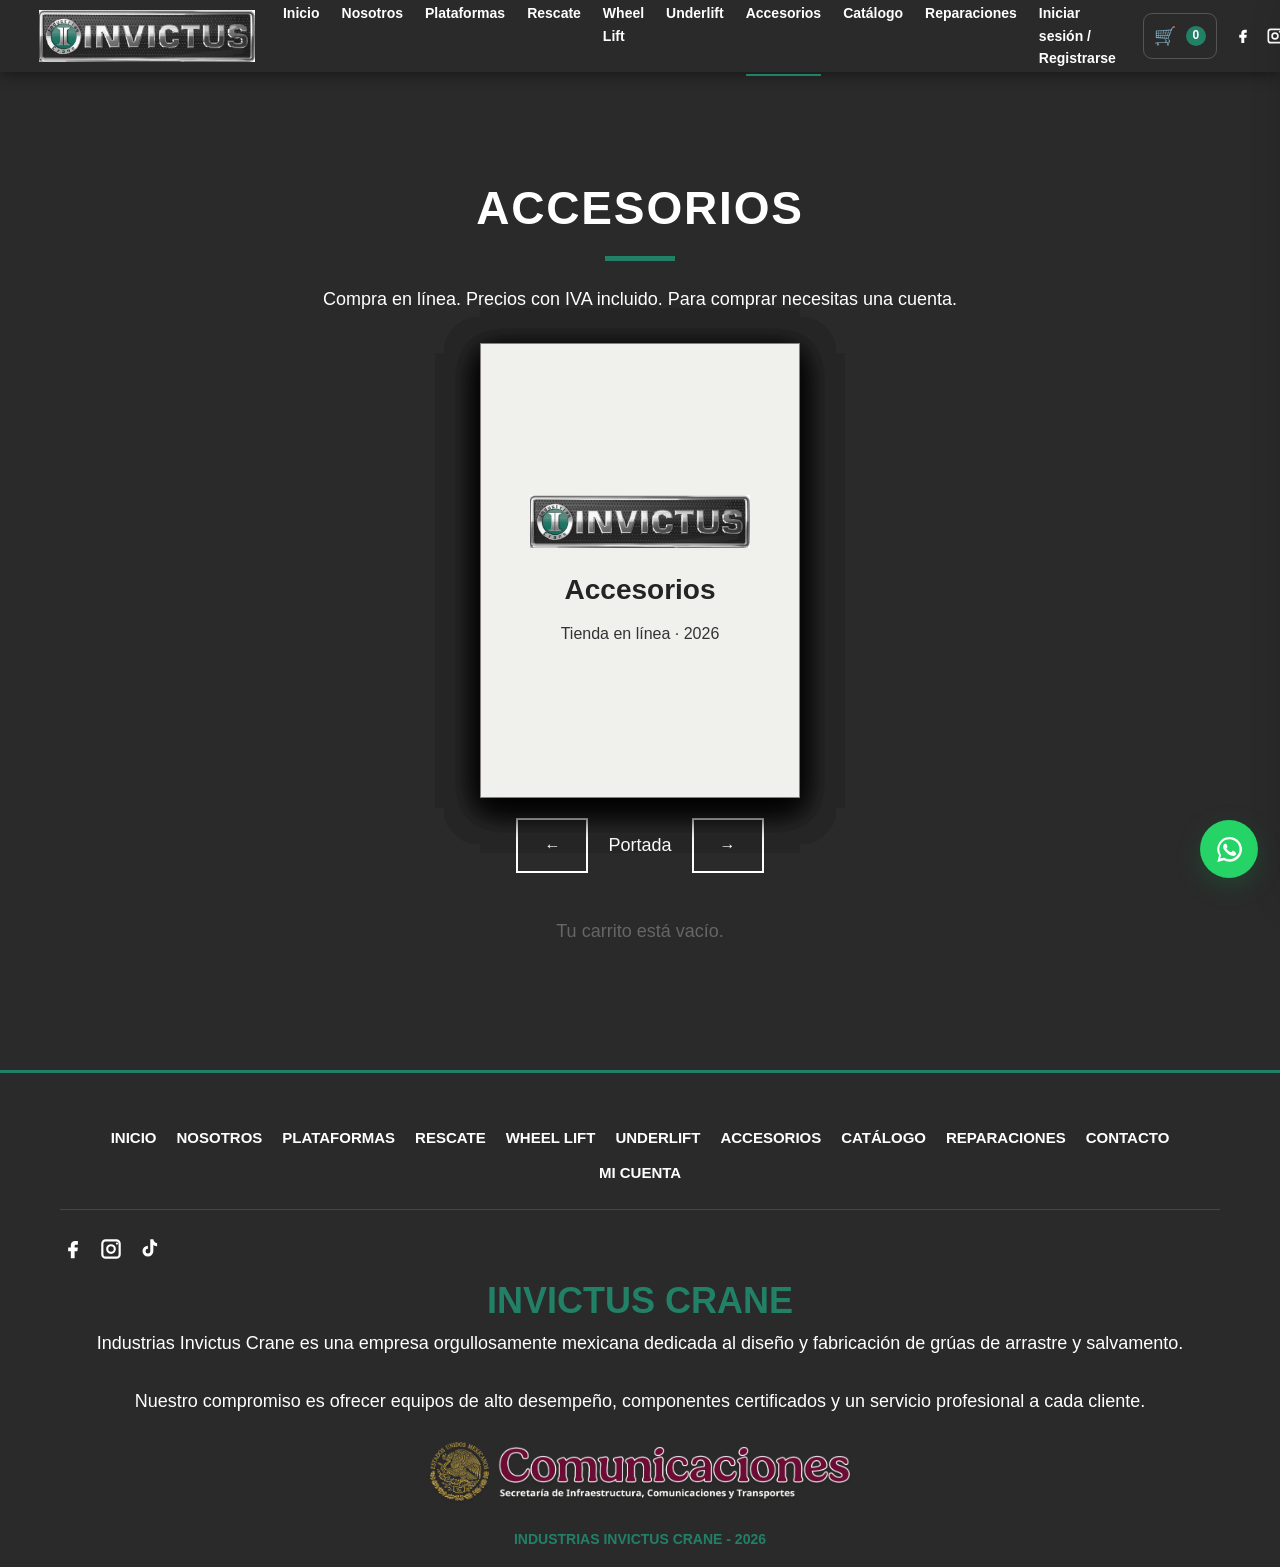
==== commit 25b55b9f: "Add files via upload" ====
--- a/accesorios.html
+++ b/accesorios.html
@@ -16,6 +16,7 @@
                 Lift</a><a href="underlift.html">Underlift</a><a href="accesorios.html" class="on">Accesorios</a><a
                 href="catalogo.html">Catálogo</a><a href="reparaciones.html">Reparaciones</a><a
                 href="cuenta.html">Iniciar sesión / Registrarse</a></nav>
+        <a class="cart-nav" href="#cartDrawer" aria-label="Abrir carrito de compra">🛒 <span class="cart-count" id="cartCount">0</span></a>
         <div class="soc"><a href="#" aria-label="Facebook"><svg class="ic" viewBox="0 0 24 24">
                     <path
                         d="M14 8h2.5V4.5H14C11.500 4.500 10 6 10 8.500v2H7.500V14H10v6.500h3.500V14H16l.5-3.500h-3V9c0-.600.400-1 1.500-1z" />
--- a/styles.css
+++ b/styles.css
@@ -1184,4 +1184,70 @@
     object-fit: cover;
     animation: drive 14s linear infinite;
     border-radius: 0
-}+}
+/* Mejoras de interacción y movimiento */
+.wa{animation:waFloat 4.2s ease-in-out infinite; box-shadow:0 8px 24px #128c4a44; isolation:isolate}
+.wa:before,.wa:after{content:"";position:absolute;inset:-5px;border:2px solid #25d366;border-radius:50%;opacity:0;z-index:-1;animation:waRipple 3.4s ease-out infinite}
+.wa:after{animation-delay:1.7s}
+@keyframes waFloat{0%,100%{transform:translateY(0) rotate(0)}50%{transform:translateY(-5px) rotate(-3deg)}}
+@keyframes waRipple{0%{transform:scale(.82);opacity:.55}75%,100%{transform:scale(1.55);opacity:0}}
+@keyframes pl{0%,100%{box-shadow:0 8px 24px #128c4a44}50%{box-shadow:0 10px 30px #128c4a66}}
+.timeline-explorer{max-width:1000px;margin:36px auto 0}
+.timeline-hint{text-align:center;color:var(--m);margin-bottom:18px}
+.year-nav{display:flex;flex-wrap:wrap;justify-content:center;gap:9px;margin:0 auto 24px}
+.year-tab{border:1px solid #d5dce0;background:#fff;color:var(--c);font-weight:800;padding:10px 15px;border-radius:999px;cursor:pointer;transition:background .25s,color .25s,transform .25s}
+.year-tab:hover{transform:translateY(-2px)}.year-tab.active,.year-tab[aria-selected=true]{background:var(--g);color:#fff;border-color:var(--g);box-shadow:0 6px 16px #0002}
+.timeline-card{position:relative;display:grid;grid-template-columns:.85fr 1.15fr;gap:0;overflow:hidden;background:#fff;border-radius:22px;box-shadow:0 18px 45px #162b3b18;min-height:330px}
+.timeline-card[hidden]{display:none}.timeline-card img{width:100%;height:100%;min-height:330px;object-fit:cover;display:block}
+.timeline-copy{padding:clamp(24px,4vw,48px);align-self:center}.timeline-kicker{text-transform:uppercase;letter-spacing:.15em;font-size:12px;font-weight:800;color:var(--g)}.timeline-copy h3{font-size:clamp(42px,6vw,68px);line-height:1;margin:14px 0;color:var(--c)}.timeline-copy p{font-size:17px;line-height:1.75}.timeline-count{position:absolute;right:18px;bottom:14px;color:#fff;background:#142a3dcc;padding:7px 11px;border-radius:30px;font-size:12px;font-weight:800}
+.timeline-controls{display:flex;align-items:center;justify-content:center;gap:20px;margin-top:20px}.timeline-controls span{font-size:13px;color:var(--m);font-weight:700}
+.timeline-in{animation:timelineEnter .45s cubic-bezier(.2,.8,.2,1) both}@keyframes timelineEnter{from{opacity:0;transform:translateY(14px) scale(.99)}to{opacity:1;transform:translateY(0) scale(1)}}
+.cart-nav{white-space:nowrap}.cart-count{display:inline-grid;place-items:center;min-width:20px;height:20px;padding:0 5px;border-radius:50px;background:var(--g);color:#fff;font-size:11px;font-weight:800;margin-left:3px}
+.repair-wrap{max-width:760px;text-align:center}.repair-title{animation:repairTitle 3.5s ease-in-out infinite}.repair-wrap>p{max-width:620px;margin:0 auto 28px}.repair-wrap .fm{text-align:left;margin:0 auto;max-width:680px;animation:repairFormIn .7s ease both}@keyframes repairTitle{0%,100%{transform:translateY(0)}50%{transform:translateY(-4px)}}@keyframes repairFormIn{from{opacity:0;transform:translateY(12px)}to{opacity:1;transform:translateY(0)}}
+.rd{overflow:hidden}.rd>div{position:relative;height:150px;max-width:100%;overflow:hidden}.animated-truck{position:absolute;bottom:0;left:-540px;width:min(520px,85vw);height:auto;animation:truckDrive 13s linear infinite;filter:drop-shadow(0 8px 4px #0001)}.truck-wheel{transform-box:fill-box;transform-origin:center;animation:wheelSpin .9s linear infinite}.wheel-b{animation-delay:-.45s}@keyframes truckDrive{from{left:-540px}to{left:calc(100% + 540px)}}@keyframes wheelSpin{to{transform:rotate(360deg)}}
+@media(max-width:650px){.timeline-card{grid-template-columns:1fr}.timeline-card img{grid-row:1;height:210px;min-height:210px}.timeline-copy{padding:24px}.timeline-count{top:180px;bottom:auto}.timeline-controls{gap:10px}.timeline-controls .btn{padding:10px}.year-tab{padding:8px 12px}}
+@media(prefers-reduced-motion:reduce){.wa,.wa:before,.wa:after,.timeline-in,.repair-title,.repair-wrap .fm,.animated-truck,.truck-wheel{animation:none!important;transition:none!important}}
+
+
+/* Ajustes de presentación y navegación */
+.rd{height:180px;min-height:180px;overflow:hidden;isolation:isolate}
+.rd>div{height:100%;width:100%;overflow:hidden}
+.rd .animated-truck{display:block;position:absolute;bottom:8px;left:-560px;width:clamp(300px,38vw,500px);height:auto;max-height:160px;object-fit:contain;animation:drive 16s linear infinite;will-change:transform}
+@keyframes drive{from{transform:translateX(0)}to{transform:translateX(calc(100vw + 620px))}}
+.photo-asset{display:block;width:100%;height:auto;max-height:460px;object-fit:contain;object-position:center}
+.stg .im{display:flex;align-items:center;justify-content:center;min-width:0;min-height:260px;max-height:470px;overflow:hidden}
+.stg .im .photo-asset{max-height:440px;width:100%;object-fit:contain}
+.th{display:flex;flex-wrap:wrap;justify-content:center;gap:12px;padding:14px clamp(12px,4vw,40px) 28px}
+.th button{display:flex;align-items:center;gap:10px;max-width:260px;padding:10px 14px;background:#fff;border:2px solid #d3d3d3;border-radius:10px;color:var(--c);cursor:pointer}
+.th button img{width:74px;height:52px;object-fit:contain}
+.th button.on{border-color:var(--g);box-shadow:0 0 0 2px #21806622}
+.cvr{color:#242424;background:#f0f0ed}
+.cvr.b2{background:#e3e5e2;color:#242424}
+.cvr .cover-logo{display:block;width:min(78%,220px);height:auto;max-height:90px;object-fit:contain;margin-bottom:12px}
+.cvr h2{color:#242424;font-weight:900;text-shadow:none}
+.cvr p{color:#333}
+footer .fg{display:flex;flex-direction:column;gap:26px}
+footer .fg>ul{display:flex;flex-direction:row;flex-wrap:wrap;justify-content:center;align-items:center;gap:6px 20px;border-bottom:1px solid #ffffff22;padding-bottom:22px}
+footer .fg>ul li{display:block}
+footer .fg>ul li a{display:inline-block;padding:4px 0}
+footer .fg>ul li a:hover{transform:translateY(-2px)}
+footer .fc{width:100%}
+.cart-nav{display:inline-flex;align-items:center;justify-content:center;gap:7px;white-space:nowrap;padding:8px 10px;border:1px solid #ffffff33;border-radius:9px;color:#fff!important;font-weight:700}
+.cart-nav:hover{background:var(--g);transform:translateY(-1px)}
+.cart-count{display:inline-grid;place-items:center;min-width:20px;height:20px;padding:0 5px;border-radius:50px;background:var(--g);color:#fff;font-size:12px}
+.drawer-shade{position:fixed;inset:0;background:#0008;z-index:100;opacity:0;visibility:hidden;transition:opacity .25s,visibility .25s}
+.drawer-shade.open{opacity:1;visibility:visible}
+.cart-drawer{position:fixed;z-index:101;top:0;right:0;width:min(420px,92vw);height:100dvh;background:#fff;color:var(--c);box-shadow:-12px 0 36px #0003;padding:22px;transform:translateX(105%);transition:transform .28s ease;overflow-y:auto}
+.cart-drawer.open{transform:translateX(0)}
+.drawer-head{display:flex;justify-content:space-between;align-items:center;border-bottom:2px solid var(--g);padding-bottom:16px;margin-bottom:18px}
+.drawer-head h2{font-size:25px}
+.drawer-head button,.drawer-remove{border:0;background:transparent;font-size:30px;line-height:1;color:var(--c);cursor:pointer}
+.drawer-items{display:grid;gap:12px}
+.drawer-item{display:flex;justify-content:space-between;align-items:center;gap:12px;padding:12px 0;border-bottom:1px solid #ddd}
+.drawer-item small{display:block;color:#666}
+.drawer-remove{font-size:24px;color:#b42318}
+.drawer-total{display:block;margin:22px 0}
+.cart-drawer .btn{width:100%;margin:5px 0}
+.empty-cart{padding:24px 0;color:#666}
+.timeline-controls button,.timeline-controls .btn,.tl-controls button{background:var(--g)!important;color:#fff!important;border-color:var(--g)!important}
+@media(max-width:760px){.rd{height:150px;min-height:150px}.rd .animated-truck{width:300px;max-height:135px}.stg{grid-template-columns:1fr;gap:16px}.stg .im{min-height:180px;max-height:300px}.stg .im .photo-asset{max-height:290px}.th button{flex:1 1 150px}.fg{display:flex}.fg>ul{gap:4px 12px!important}}
